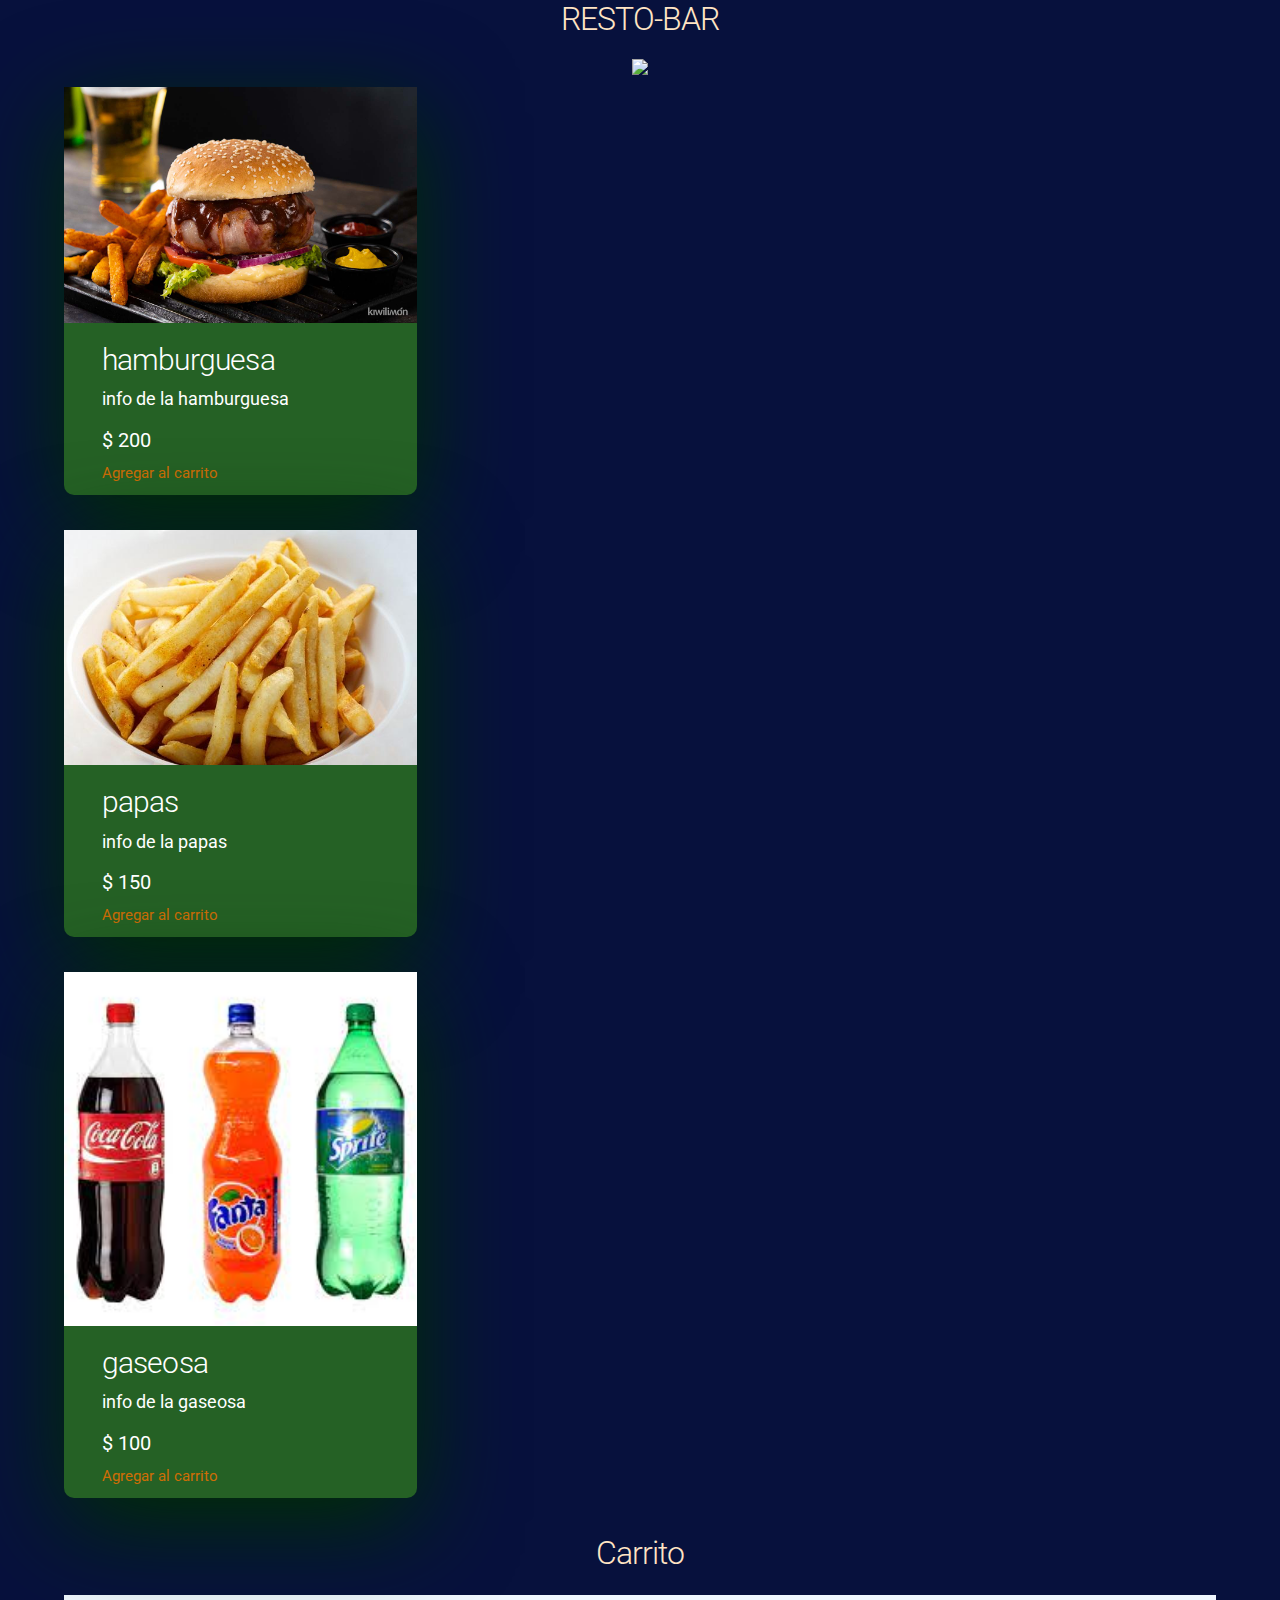
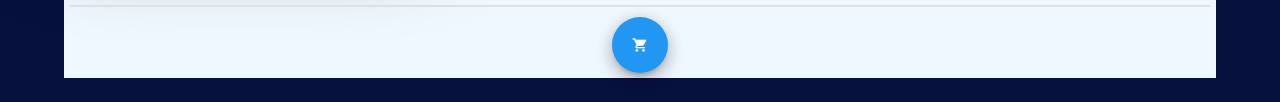
==== index.html @ 42c9e03e "empesamos con el formato" ====
<!DOCTYPE html>
<html lang="es">

<head>
    <meta charset="UTF-8">
    <title>RESTO-BAR</title>
    <meta http-equiv="X-UA-Compatible" content="IE=edge">
    <meta name="viewport" content="width=device-width, initial-scale=1.0">
    <link rel="stylesheet" href="https://cdnjs.cloudflare.com/ajax/libs/materialize/1.0.0/css/materialize.min.css">
    <script src="https://cdnjs.cloudflare.com/ajax/libs/materialize/1.0.0/js/materialize.min.js"></script>
    <link href="https://fonts.googleapis.com/icon?family=Material+Icons" rel="stylesheet">
    <link rel="stylesheet" href="./css/normalize.css">
    <link rel="stylesheet" href="./css/skeleton.css">
    <link rel="stylesheet" href="./css/styles.css">
    <script src="//cdn.jsdelivr.net/npm/sweetalert2@11"></script>
    <!-- <script defer src="./js/arraysproductos.js"></script> -->
    <script defer src="./js/main.js"></script>
    <script src="./js/sweetAlert.js"></script>

</head>

<body>
    <div class="center">
        <h1 id="titulo"></h1>
        <img class="responsive-img" src="./images/LOGO.jpg" width="50%">
    </div>
    <div>

        <!-- <ul id="listado"></ul> -->
        <ul class="formato" id="listado">
            <!-- <div class="row">
                <div class="four columns">
                    <div class="card">
                        <img src="./images/hamburguesa rellena de queso envuelta en tocino.jpg" class="u-full-width">
                        <div class="info-card">
                            <h4>Hamburguesa rellena de queso envuelta en tocino.</h4>
                            <p>Hamburguesa rellena de queso cheddar, envuelta en tocino y bañada con salsa de barbacoa.</p>
                            <p class="precio">$600</p>
                            <a href="#" class="u-full-width button-primary button input agregar-carrito"> Agregar al carrito</a>
                        </div>
                    </div>
                </div> -->
        </ul>
    </div>
    <div class="center">
        <h3 id="titulo">Carrito</h3>
    </div>
    <div class="color-carrito carrito center">
        <ul class="collection" id="listadoCarrito">

        </ul>
        <a class="btn-floating btn-large blue white-text
                z-depth-3 waves-effect waves-light" href="checkout.html">
            <i class="material-icons">shopping_cart</i>
        </a>
    </div>
    <br>
</body>
</html>
---- css/skeleton.css ----
/*
* Skeleton V2.0.4
* Copyright 2014, Dave Gamache
* www.getskeleton.com
* Free to use under the MIT license.
* http://www.opensource.org/licenses/mit-license.php
* 12/29/2014
*/


/* Table of contents
––––––––––––––––––––––––––––––––––––––––––––––––––
- Grid
- Base Styles
- Typography
- Links
- Buttons
- Forms
- Lists
- Code
- Tables
- Spacing
- Utilities
- Clearing
- Media Queries
*/


/* Grid
–––––––––––––––––––––––––––––––––––––––––––––––––– */
.container {
  position: relative;
  width: 100%;
  max-width: 960px;
  margin: 0 auto;
  padding: 0 20px;
  box-sizing: border-box; }
.column,
.columns {
  width: 100%;
  float: left;
  box-sizing: border-box; }

/* For devices larger than 400px */
@media (min-width: 400px) {
  .container {
    width: 85%;
    padding: 0; }
}

/* For devices larger than 550px */
@media (min-width: 550px) {
  .container {
    width: 80%; }
  .column,
  .columns {
    margin-left: 4%; }
  .column:first-child,
  .columns:first-child {
    margin-left: 0; }

  .one.column,
  .one.columns                    { width: 4.66666666667%; }
  .two.columns                    { width: 13.3333333333%; }
  .three.columns                  { width: 22%;            }
  .four.columns                   { width: 30.6666666667%; }
  .five.columns                   { width: 39.3333333333%; }
  .six.columns                    { width: 48%;            }
  .seven.columns                  { width: 56.6666666667%; }
  .eight.columns                  { width: 65.3333333333%; }
  .nine.columns                   { width: 74.0%;          }
  .ten.columns                    { width: 82.6666666667%; }
  .eleven.columns                 { width: 91.3333333333%; }
  .twelve.columns                 { width: 100%; margin-left: 0; }

  .one-third.column               { width: 30.6666666667%; }
  .two-thirds.column              { width: 65.3333333333%; }

  .one-half.column                { width: 48%; }

  /* Offsets */
  .offset-by-one.column,
  .offset-by-one.columns          { margin-left: 8.66666666667%; }
  .offset-by-two.column,
  .offset-by-two.columns          { margin-left: 17.3333333333%; }
  .offset-by-three.column,
  .offset-by-three.columns        { margin-left: 26%;            }
  .offset-by-four.column,
  .offset-by-four.columns         { margin-left: 34.6666666667%; }
  .offset-by-five.column,
  .offset-by-five.columns         { margin-left: 43.3333333333%; }
  .offset-by-six.column,
  .offset-by-six.columns          { margin-left: 52%;            }
  .offset-by-seven.column,
  .offset-by-seven.columns        { margin-left: 60.6666666667%; }
  .offset-by-eight.column,
  .offset-by-eight.columns        { margin-left: 69.3333333333%; }
  .offset-by-nine.column,
  .offset-by-nine.columns         { margin-left: 78.0%;          }
  .offset-by-ten.column,
  .offset-by-ten.columns          { margin-left: 86.6666666667%; }
  .offset-by-eleven.column,
  .offset-by-eleven.columns       { margin-left: 95.3333333333%; }

  .offset-by-one-third.column,
  .offset-by-one-third.columns    { margin-left: 34.6666666667%; }
  .offset-by-two-thirds.column,
  .offset-by-two-thirds.columns   { margin-left: 69.3333333333%; }

  .offset-by-one-half.column,
  .offset-by-one-half.columns     { margin-left: 52%; }

}


/* Base Styles
–––––––––––––––––––––––––––––––––––––––––––––––––– */
/* NOTE
html is set to 62.5% so that all the REM measurements throughout Skeleton
are based on 10px sizing. So basically 1.5rem = 15px :) */
html {
  font-size: 62.5%; }
body {
  font-size: 1.5em; /* currently ems cause chrome bug misinterpreting rems on body element */
  line-height: 1.6;
  font-weight: 400;
  font-family: "Raleway", "HelveticaNeue", "Helvetica Neue", Helvetica, Arial, sans-serif;
  color: #222; }


/* Typography
–––––––––––––––––––––––––––––––––––––––––––––––––– */
h1, h2, h3, h4, h5, h6 {
  margin-top: 0;
  margin-bottom: 2rem;
  font-weight: 300; }
h1 { font-size: 4.0rem; line-height: 1.2;  letter-spacing: -.1rem;}
h2 { font-size: 3.6rem; line-height: 1.25; letter-spacing: -.1rem; }
h3 { font-size: 3.0rem; line-height: 1.3;  letter-spacing: -.1rem; }
h4 { font-size: 2.4rem; line-height: 1.35; letter-spacing: -.08rem; }
h5 { font-size: 1.8rem; line-height: 1.5;  letter-spacing: -.05rem; }
h6 { font-size: 1.5rem; line-height: 1.6;  letter-spacing: 0; }

/* Larger than phablet */
@media (min-width: 550px) {
  h1 { font-size: 5.0rem; }
  h2 { font-size: 4.2rem; }
  h3 { font-size: 3.6rem; }
  h4 { font-size: 3.0rem; }
  h5 { font-size: 2.4rem; }
  h6 { font-size: 1.5rem; }
}

p {
  margin-top: 0; }


/* Links
–––––––––––––––––––––––––––––––––––––––––––––––––– */
a {
  color: #ce6d06; }
a:hover {
  color: #A95905; }


/* Buttons
–––––––––––––––––––––––––––––––––––––––––––––––––– */
.button,
button,
input[type="submit"],
input[type="reset"],
input[type="button"] {
  display: inline-block;
  height: 38px;
  padding: 0 30px;
  color: rgb(255, 255, 255);
  text-align: center;
  font-size: 11px;
  font-weight: 600;
  line-height: 38px;
  letter-spacing: .1rem;
  text-transform: uppercase;
  text-decoration: none;
  white-space: nowrap;
  background-color: transparent;
  border-radius: 4px;
  border: 1px solid #bbb;
  cursor: pointer;
  box-sizing: border-box; }
.button:hover,
button:hover,
input[type="submit"]:hover,
input[type="reset"]:hover,
input[type="button"]:hover,
.button:focus,
button:focus,
input[type="submit"]:focus,
input[type="reset"]:focus,
input[type="button"]:focus {
  color: #ce6d06;
  border-color: #888;
  outline: 0; }
.button.button-primary,
button.button-primary,
input[type="submit"].button-primary,
input[type="reset"].button-primary,
input[type="button"].button-primary {
  color: #FFF;
  background-color: #ce6d06;
  border-color: #ce6d06; }
.button.button-primary:hover,
button.button-primary:hover,
input[type="submit"].button-primary:hover,
input[type="reset"].button-primary:hover,
input[type="button"].button-primary:hover,
.button.button-primary:focus,
button.button-primary:focus,
input[type="submit"].button-primary:focus,
input[type="reset"].button-primary:focus,
input[type="button"].button-primary:focus {
  color: #FFF;
  background-color: #A95905;
  border-color: #A95905; }


/* Forms
–––––––––––––––––––––––––––––––––––––––––––––––––– */
input[type="email"],
input[type="number"],
input[type="search"],
input[type="text"],
input[type="tel"],
input[type="url"],
input[type="password"],
textarea,
select {
  height: 38px;
  padding: 6px 10px; /* The 6px vertically centers text on FF, ignored by Webkit */
  background-color: #fff;
  border: 1px solid #D1D1D1;
  border-radius: 4px;
  box-shadow: none;
  box-sizing: border-box; }
/* Removes awkward default styles on some inputs for iOS */
input[type="email"],
input[type="number"],
input[type="search"],
input[type="text"],
input[type="tel"],
input[type="url"],
input[type="password"],
textarea {
  -webkit-appearance: none;
     -moz-appearance: none;
          appearance: none; }
textarea {
  min-height: 65px;
  padding-top: 6px;
  padding-bottom: 6px; }
input[type="email"]:focus,
input[type="number"]:focus,
input[type="search"]:focus,
input[type="text"]:focus,
input[type="tel"]:focus,
input[type="url"]:focus,
input[type="password"]:focus,
textarea:focus,
select:focus {
  border: 1px solid #ce6d06;
  outline: 0; }
label,
legend {
  display: block;
  margin-bottom: .5rem;
  font-weight: 600; }
fieldset {
  padding: 0;
  border-width: 0; }
input[type="checkbox"],
input[type="radio"] {
  display: inline; }
label > .label-body {
  display: inline-block;
  margin-left: .5rem;
  font-weight: normal; }


/* Lists
–––––––––––––––––––––––––––––––––––––––––––––––––– */
ul {
  list-style: circle inside; }
ol {
  list-style: decimal inside; }
ol, ul {
  padding-left: 0;
  margin-top: 0; }
ul ul,
ul ol,
ol ol,
ol ul {
  margin: 1.5rem 0 1.5rem 3rem;
  font-size: 90%; }
li {
  margin-bottom: 1rem; }


/* Code
–––––––––––––––––––––––––––––––––––––––––––––––––– */
code {
  padding: .2rem .5rem;
  margin: 0 .2rem;
  font-size: 90%;
  white-space: nowrap;
  background: #F1F1F1;
  border: 1px solid #E1E1E1;
  border-radius: 4px; }
pre > code {
  display: block;
  padding: 1rem 1.5rem;
  white-space: pre; }


/* Tables
–––––––––––––––––––––––––––––––––––––––––––––––––– */
th,
td {
  padding: 12px 15px;
  text-align: left;
  border-bottom: 1px solid #E1E1E1; }
th:first-child,
td:first-child {
  padding-left: 0; }
th:last-child,
td:last-child {
  padding-right: 0; }


/* Spacing
–––––––––––––––––––––––––––––––––––––––––––––––––– */
button,
.button {
  margin-bottom: 1rem; }
input,
textarea,
select,
fieldset {
  margin-bottom: 1.5rem; }
pre,
blockquote,
dl,
figure,
table,
p,
ul,
ol,
form {
  margin-bottom: 2.5rem; }


/* Utilities
–––––––––––––––––––––––––––––––––––––––––––––––––– */
.u-full-width {
  width: 100%;
  box-sizing: border-box; }
.u-max-full-width {
  max-width: 100%;
  box-sizing: border-box; }
.u-pull-right {
  float: right; }
.u-pull-left {
  float: left; }


/* Misc
–––––––––––––––––––––––––––––––––––––––––––––––––– */
hr {
  margin-top: 3rem;
  margin-bottom: 3.5rem;
  border-width: 0;
  border-top: 1px solid #E1E1E1; }


/* Clearing
–––––––––––––––––––––––––––––––––––––––––––––––––– */

/* Self Clearing Goodness */
.container:after,
.row:after,
.u-cf {
  content: "";
  display: table;
  clear: both; }


/* Media Queries
–––––––––––––––––––––––––––––––––––––––––––––––––– */
/*
Note: The best way to structure the use of media queries is to create the queries
near the relevant code. For example, if you wanted to change the styles for buttons
on small devices, paste the mobile query code up in the buttons section and style it
there.
*/


/* Larger than mobile */
@media (min-width: 400px) {}

/* Larger than phablet (also point when grid becomes active) */
@media (min-width: 550px) {}

/* Larger than tablet */
@media (min-width: 750px) {}

/* Larger than desktop */
@media (min-width: 1000px) {}

/* Larger than Desktop HD */
@media (min-width: 1200px) {}
---- css/styles.css ----
@import url('https://fonts.googleapis.com/css2?family=Roboto:ital,wght@0,100;0,300;0,500;0,700;1,100;1,300;1,500;1,700&display=swap');

div, form {
    font-family: 'Roboto', Arial, Helvetica, sans-serif;
    margin-left: 5%;
    margin-right: 5%;
}
body{
    background-color: rgb(7, 17, 61);
}
form {
    padding: 2em;
    text-align: center;
}


.color-formulario {
    background-color: rgb(151, 19, 19);
}

h1, h2, h3 {
    font-size: xx-large;
    color: bisque;
    text-align: center;
}

p, li {
    font-size: 1.2em;
}

/* .collection-item {
    line-height: 2em !important;
} */

.color-carrito {
    background-color: aliceblue;
}

.carrito {
    border-color: whitesmoke;
    padding: 5px;
}

.italica-carrito {
    font-style: italic;
}

.fondo-inputs {
    background-color: aquamarine !important;
}
/* .responsive-img{
    width: 200px;
} */


/* footer{
    background-color: darkseagreen;
} */
/* .usrt{
    color: rgb(255, 255, 255);
} */
.card {
    text-align: center;
    box-shadow: 0 25px 98px 0 rgb(1, 48, 1);
    background: rgb(37, 97, 37);
    border-radius: 10px;
}

@media (min-width: 550px){
    .card{
        text-align: left;
    }
}

.info-card {
    padding: 10px 20px;
    color: white;

}

.info-card p,
.card h4 {
    margin-bottom: 5px;

}

.info-card .precio {
    font-size: 20px;
    margin-top: 10px;
}
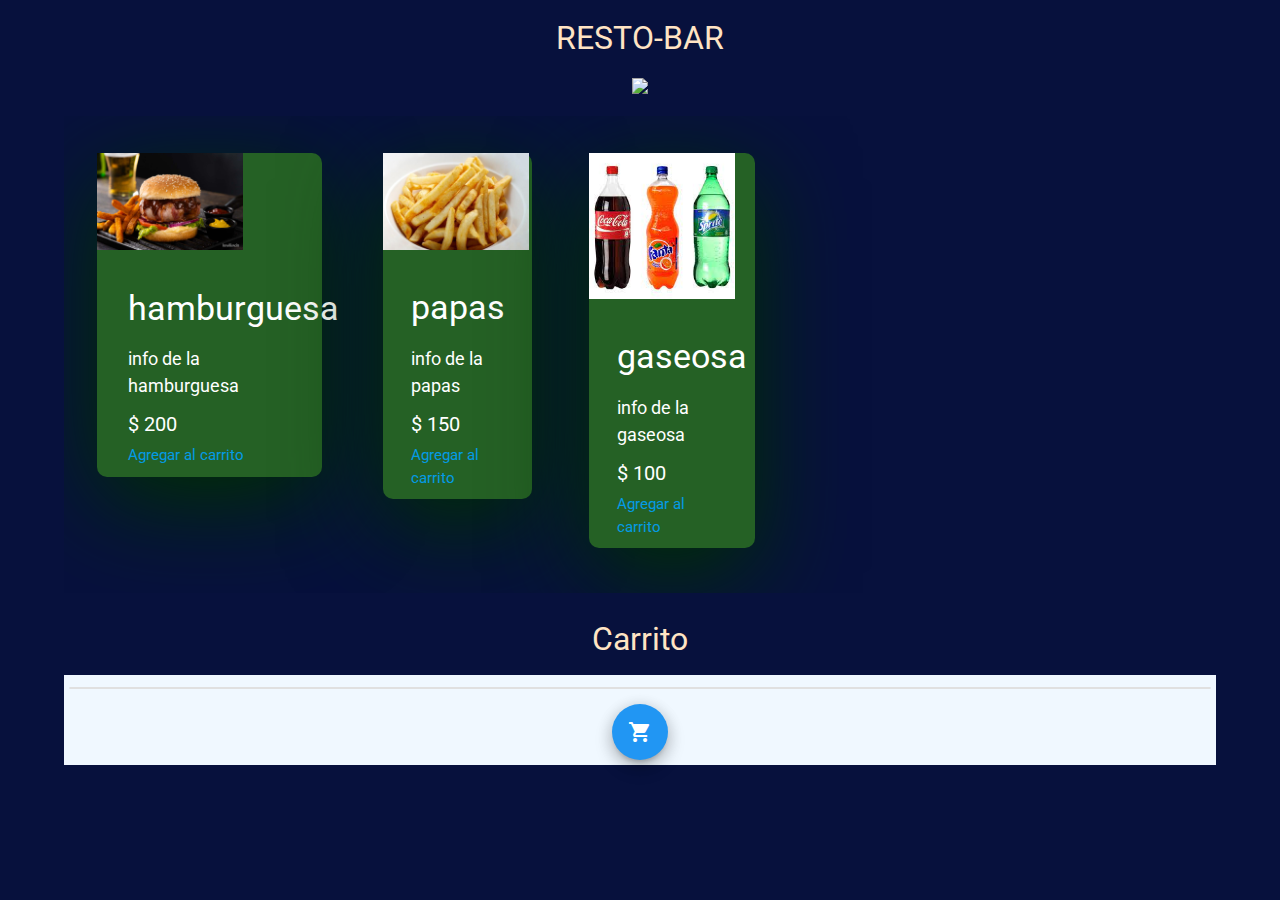
==== commit f3b5dd2c: "tarjetas una al lado de la otra" ====
--- a/index.html
+++ b/index.html
@@ -10,7 +10,7 @@
     <script src="https://cdnjs.cloudflare.com/ajax/libs/materialize/1.0.0/js/materialize.min.js"></script>
     <link href="https://fonts.googleapis.com/icon?family=Material+Icons" rel="stylesheet">
     <link rel="stylesheet" href="./css/normalize.css">
-    <link rel="stylesheet" href="./css/skeleton.css">
+    <!-- <link rel="stylesheet" href="./css/skeleton.css"> -->
     <link rel="stylesheet" href="./css/styles.css">
     <script src="//cdn.jsdelivr.net/npm/sweetalert2@11"></script>
     <!-- <script defer src="./js/arraysproductos.js"></script> -->
@@ -24,7 +24,7 @@
         <h1 id="titulo"></h1>
         <img class="responsive-img" src="./images/LOGO.jpg" width="50%">
     </div>
-    <div>
+    <div class="tarjetas">
 
         <!-- <ul id="listado"></ul> -->
         <ul class="formato" id="listado">
--- a/css/styles.css
+++ b/css/styles.css
@@ -27,7 +27,22 @@
 p, li {
     font-size: 1.2em;
 }
-
+.u-full-width{
+    text-align: right;
+    width: 146px;
+}
+.formato{
+    padding: 10px;
+    overflow: hidden;
+}
+.row{
+    margin: 10px;
+    padding: 10px;
+    float: left;
+}
+/* .row{
+    float: left;
+} */
 /* .collection-item {
     line-height: 2em !important;
 } */
@@ -48,9 +63,9 @@
 .fondo-inputs {
     background-color: aquamarine !important;
 }
-/* .responsive-img{
+.responsive-img{
     width: 200px;
-} */
+}
 
 
 /* footer{
@@ -59,6 +74,7 @@
 /* .usrt{
     color: rgb(255, 255, 255);
 } */
+
 .card {
     text-align: center;
     box-shadow: 0 25px 98px 0 rgb(1, 48, 1);
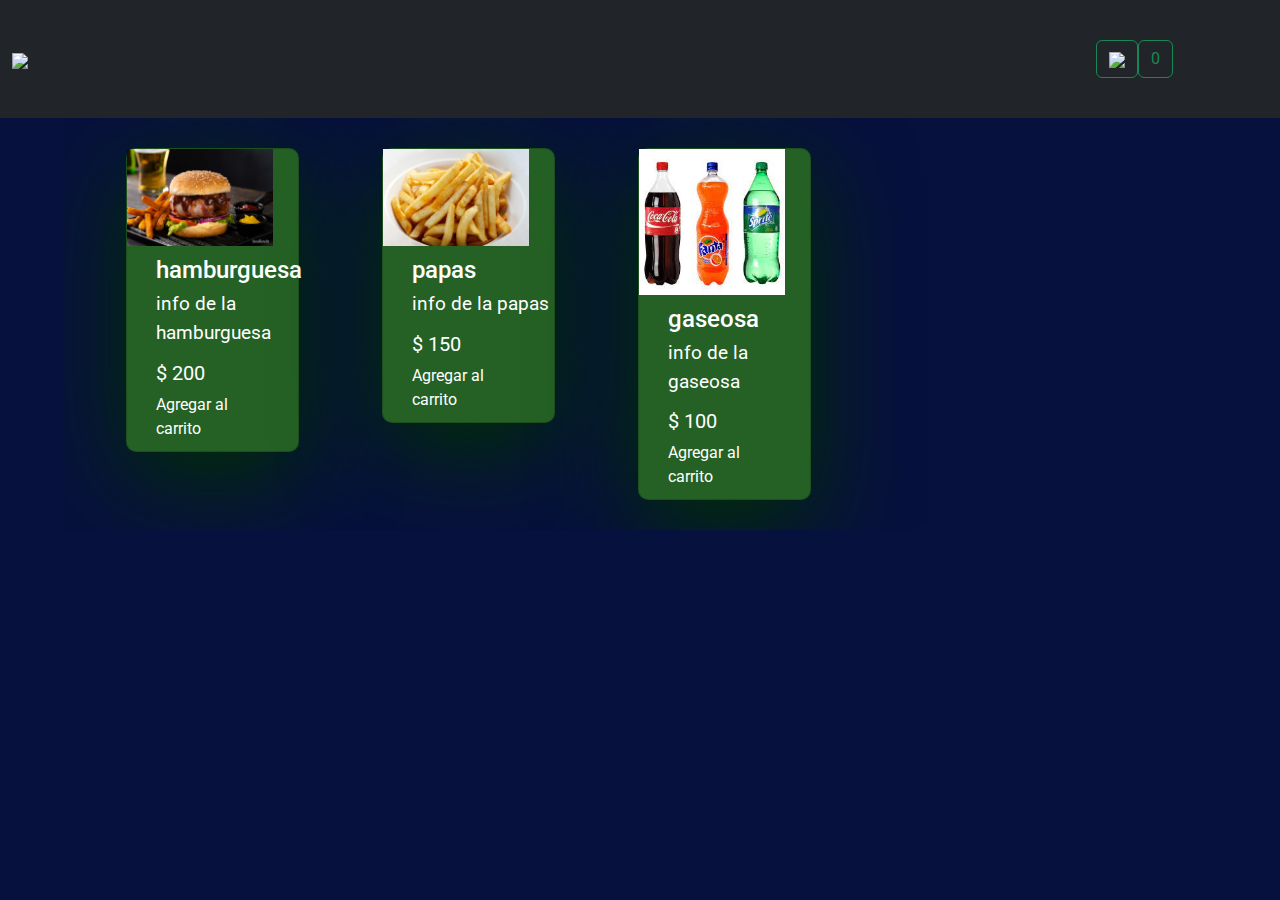
==== commit dee8603d: "Carrito con emojis, pero no se guarda en localstorage" ====
--- a/index.html
+++ b/index.html
@@ -6,10 +6,10 @@
     <title>RESTO-BAR</title>
     <meta http-equiv="X-UA-Compatible" content="IE=edge">
     <meta name="viewport" content="width=device-width, initial-scale=1.0">
-    <link rel="stylesheet" href="https://cdnjs.cloudflare.com/ajax/libs/materialize/1.0.0/css/materialize.min.css">
-    <script src="https://cdnjs.cloudflare.com/ajax/libs/materialize/1.0.0/js/materialize.min.js"></script>
-    <link href="https://fonts.googleapis.com/icon?family=Material+Icons" rel="stylesheet">
-    <link rel="stylesheet" href="./css/normalize.css">
+    <!-- <link rel="stylesheet" href="https://cdnjs.cloudflare.com/ajax/libs/materialize/1.0.0/css/materialize.min.css"> -->
+    <script src="https://cdn.jsdelivr.net/npm/bootstrap@5.2.0/dist/js/bootstrap.bundle.min.js"></script>
+    <link href="https://cdn.jsdelivr.net/npm/bootstrap@5.2.0/dist/css/bootstrap.min.css" rel="stylesheet">
+    <!-- <link rel="stylesheet" href="./css/normalize.css"> -->
     <!-- <link rel="stylesheet" href="./css/skeleton.css"> -->
     <link rel="stylesheet" href="./css/styles.css">
     <script src="//cdn.jsdelivr.net/npm/sweetalert2@11"></script>
@@ -20,9 +20,31 @@
 </head>
 
 <body>
+    <nav class="navbar navbar-dark bg-dark">
+        <div class="container-fluid">
+            <a class="navbar-brand"><img class="responsive-img-logo" src="./images/LOGO.jpg"></a>
+            <form class="d-flex" role="search">
+                <!-- <input class="form-control me-2" type="search" placeholder="Search" aria-label="Search"> -->
+                <a id="botonCarrito" class="btn btn-outline-success green"><img class="responsive-img" src="./images/carrito.png" width="10%"></a>
+                <a id="contador_carrito" class="btn btn-outline-success green"></a>
+            </form>
+        </div>
+    </nav>
     <div class="center">
-        <h1 id="titulo"></h1>
-        <img class="responsive-img" src="./images/LOGO.jpg" width="50%">
+    </div>
+    <div id="carrito" style="display: none;" class="color-carrito carrito center">
+        <a id="cerrarCarrito">X</a>
+        <ul class="collection" id="listadoCarrito">
+
+        </ul>
+        <a class="btn-floating btn-large blue white-text
+                z-depth-3 waves-effect waves-light" href="checkout.html">
+            <i class="material-icons">comprar</i>
+        </a>
+    </div>
+    <div class="center">
+        
+        
     </div>
     <div class="tarjetas">
 
@@ -41,19 +63,6 @@
                     </div>
                 </div> -->
         </ul>
-    </div>
-    <div class="center">
-        <h3 id="titulo">Carrito</h3>
-    </div>
-    <div class="color-carrito carrito center">
-        <ul class="collection" id="listadoCarrito">
-
-        </ul>
-        <a class="btn-floating btn-large blue white-text
-                z-depth-3 waves-effect waves-light" href="checkout.html">
-            <i class="material-icons">shopping_cart</i>
-        </a>
-    </div>
     <br>
 </body>
 </html>--- a/css/skeleton.css
+++ b/css/skeleton.css
@@ -359,7 +359,7 @@
 
 /* Utilities
 –––––––––––––––––––––––––––––––––––––––––––––––––– */
-.u-full-width {
+/* .u-full-width {
   width: 100%;
   box-sizing: border-box; }
 .u-max-full-width {
@@ -368,7 +368,7 @@
 .u-pull-right {
   float: right; }
 .u-pull-left {
-  float: left; }
+  float: left; } */
 
 
 /* Misc
--- a/css/styles.css
+++ b/css/styles.css
@@ -30,7 +30,15 @@
 .u-full-width{
     text-align: right;
     width: 146px;
-}
+    box-sizing: border-box; }
+    .u-max-full-width {
+    max-width: 100%;
+    box-sizing: border-box; }
+    .u-pull-right {
+    float: right; }
+    .u-pull-left {
+    float: left; }
+
 .formato{
     padding: 10px;
     overflow: hidden;
@@ -97,6 +105,7 @@
 .info-card p,
 .card h4 {
     margin-bottom: 5px;
+    width: 150px;
 
 }
 
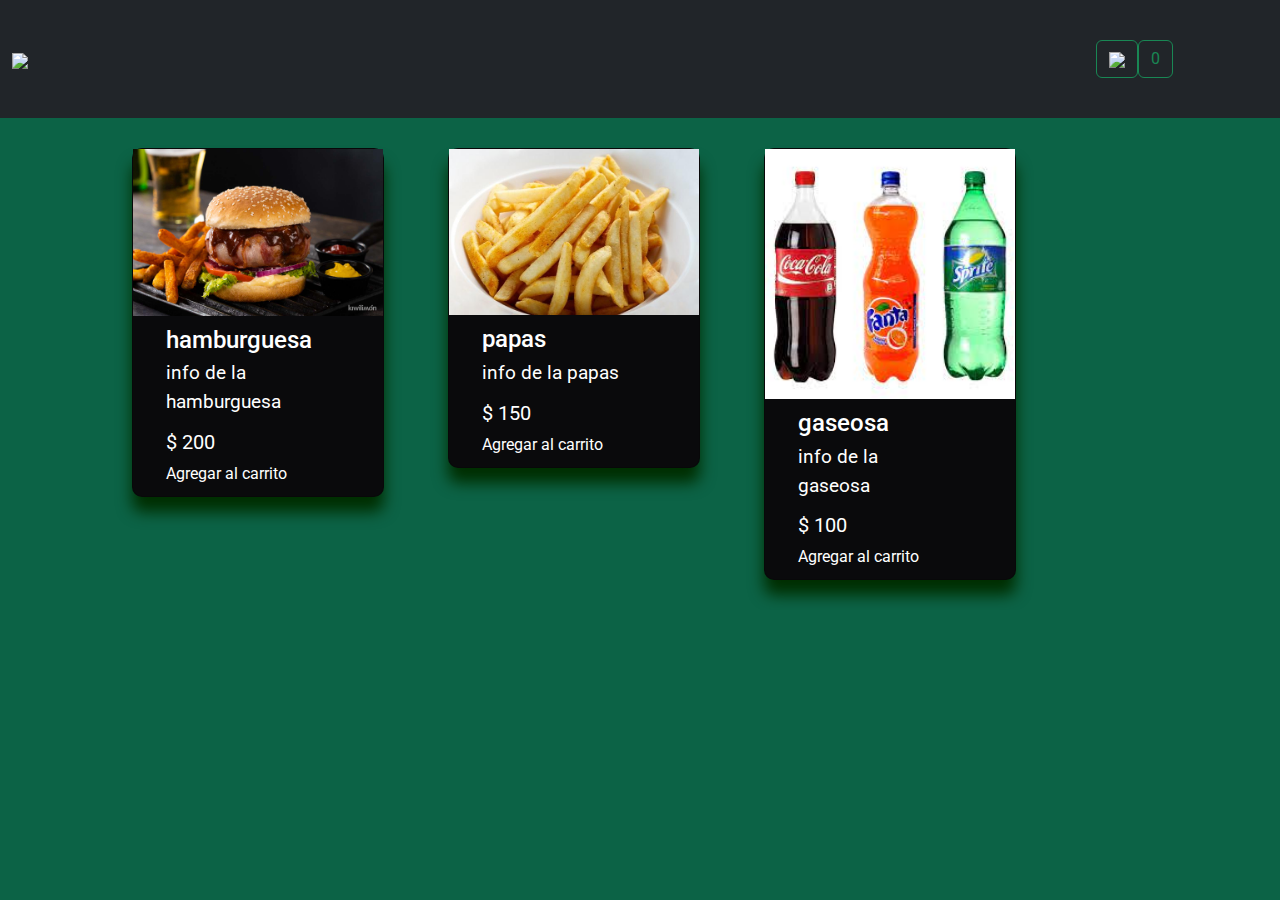
==== commit b182ad3f: "sweetalert en el carrito" ====
--- a/index.html
+++ b/index.html
@@ -38,7 +38,7 @@
 
         </ul>
         <a class="btn-floating btn-large blue white-text
-                z-depth-3 waves-effect waves-light" href="checkout.html">
+                z-depth-3 waves-effect waves-light">
             <i class="material-icons">comprar</i>
         </a>
     </div>
--- a/css/styles.css
+++ b/css/styles.css
@@ -48,12 +48,6 @@
     padding: 10px;
     float: left;
 }
-/* .row{
-    float: left;
-} */
-/* .collection-item {
-    line-height: 2em !important;
-} */
 
 .color-carrito {
     background-color: aliceblue;
@@ -71,21 +65,21 @@
 .fondo-inputs {
     background-color: aquamarine !important;
 }
+.responsive-img-logo{
+    max-width: 180px;
+    max-height: 180px;
+}
 .responsive-img{
-    width: 200px;
+    max-width: 30px;
+    max-height: 30px;
 }
 
-
-/* footer{
-    background-color: darkseagreen;
-} */
-/* .usrt{
-    color: rgb(255, 255, 255);
-} */
-
+button.green{
+    background-color: rgb(12, 99, 70);
+}
 .card {
     text-align: center;
-    box-shadow: 0 25px 98px 0 rgb(1, 48, 1);
+    box-shadow: 0 15px 15px 0 rgb(1, 46, 1);
     background: rgb(37, 97, 37);
     border-radius: 10px;
 }
@@ -114,3 +108,31 @@
     margin-top: 10px;
 }
 
+body{
+    background-color: rgb(12, 99, 70);
+}
+h1#titulo{
+    font-size: 40px;
+    text-align: center;
+    color: rgb(0, 0, 0);
+}
+
+img.responsive-img {
+    width: 200px;
+    text-align: center;
+}
+
+img.u-full-width{
+    width: 250px;
+}
+
+.card{
+    background-color: rgb(10, 10, 12);
+    display: table;
+
+}
+#cerrarCarrito{
+    text-align: left;
+}
+/*
+ */
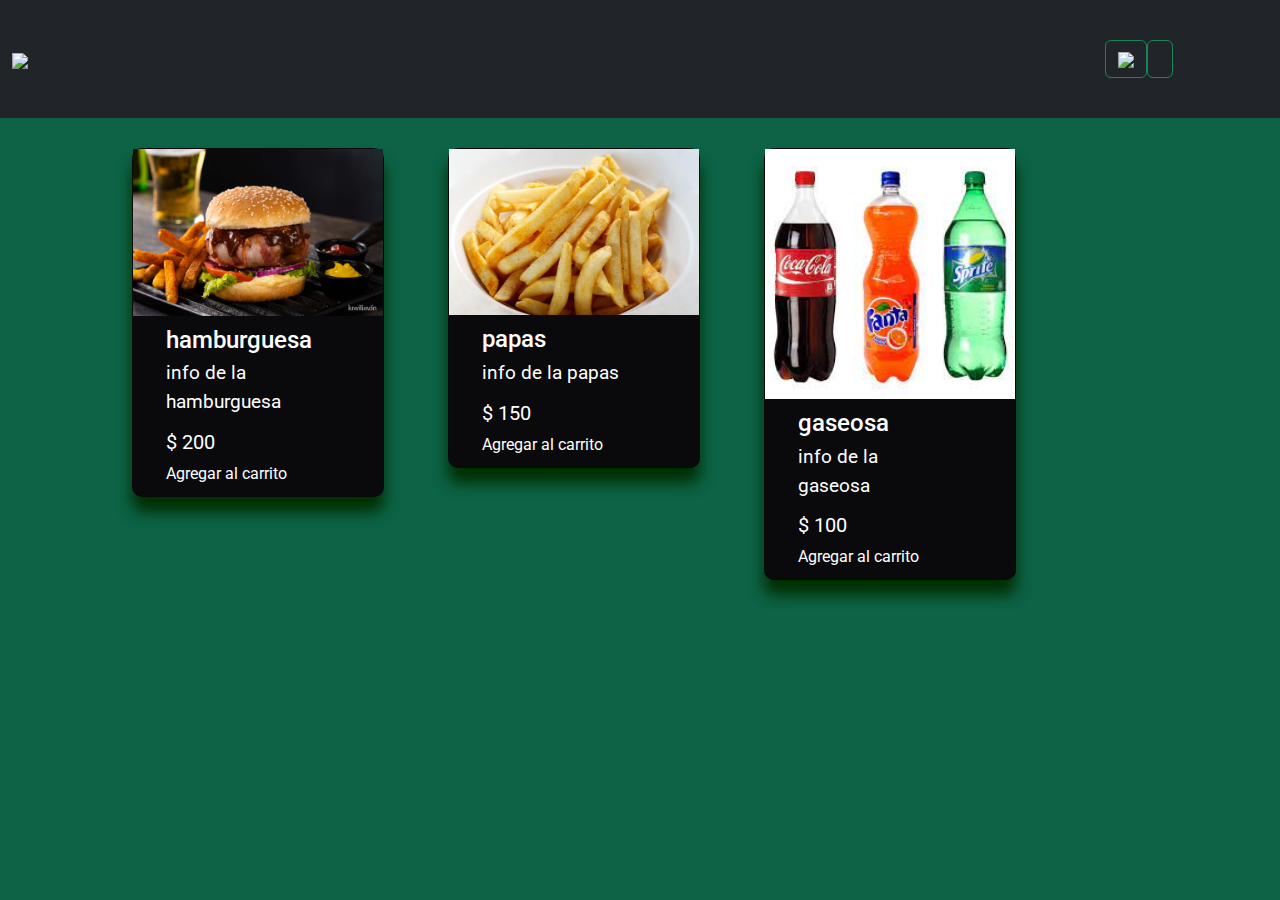
==== commit d1706070: "solucionado el boton vaciar carrito" ====
--- a/index.html
+++ b/index.html
@@ -33,13 +33,15 @@
     <div class="center">
     </div>
     <div id="carrito" style="display: none;" class="color-carrito carrito center">
-        <a id="cerrarCarrito">X</a>
+        <h5 id="cerrarCarrito" class="textoRojo">Cerrar</h5>
         <ul class="collection" id="listadoCarrito">
 
         </ul>
         <a class="btn-floating btn-large blue white-text
                 z-depth-3 waves-effect waves-light">
-            <i class="material-icons">comprar</i>
+                <!-- <a id="botonCarrito" class="btn btn-outline-success green" width="10%"></a> -->
+                <b id="botonvaciar" class="btn btn-outline-success green" style="display:none" onclick="vaciarCarrito()" >vaciar</b>
+                <b id="botonComprar" class="btn btn-outline-success green material-icons" >comprar</b>
         </a>
     </div>
     <div class="center">
--- a/css/styles.css
+++ b/css/styles.css
@@ -131,8 +131,60 @@
     display: table;
 
 }
-#cerrarCarrito{
-    text-align: left;
+h5.textoRojo{
+    display: block;
+    color: red;
+    text-align: right;
 }
-/*
- */
+b.textoRojo{
+    /* display: block; */
+    color: red;
+    /* text-align: right; */
+}
+.pedido{
+    color: white;
+    text-decoration: none;
+}
+
+#carrito{
+    display: flex;
+    width: 300px;
+    margin-right: 20px;
+    margin-left: auto;
+    padding: 10px;
+    padding-top: 2px;
+    padding-left: 10px;
+    height: auto;
+    background-color: rgb(148, 202, 200);
+    box-shadow: 0 15px 15px 0 rgb(1, 46, 1);
+    border-radius: 5px;
+}
+@media (max-width: 800px){
+    #carrito{
+        margin: auto;
+        margin-left: auto;
+        padding: 10px;
+        padding-top: 2px;
+        padding-left: 10px;
+        height: auto;
+        background-color: rgb(148, 202, 200);
+        box-shadow: 0 15px 15px 0 rgb(1, 46, 1);
+        border-radius: 5px;
+}
+}
+i.material-icons{
+    color: rgb(0, 0, 0);
+    display: block;
+    text-align: center;
+    text-decoration: none   ;
+}
+/* i#botonComprar{
+    display: block;
+    text-decoration: none;
+    margin: 1px;
+    padding: 1px;
+    margin-left: 0px;
+    margin-right: 250px;
+    border
+    text-decoration: inherit;
+} */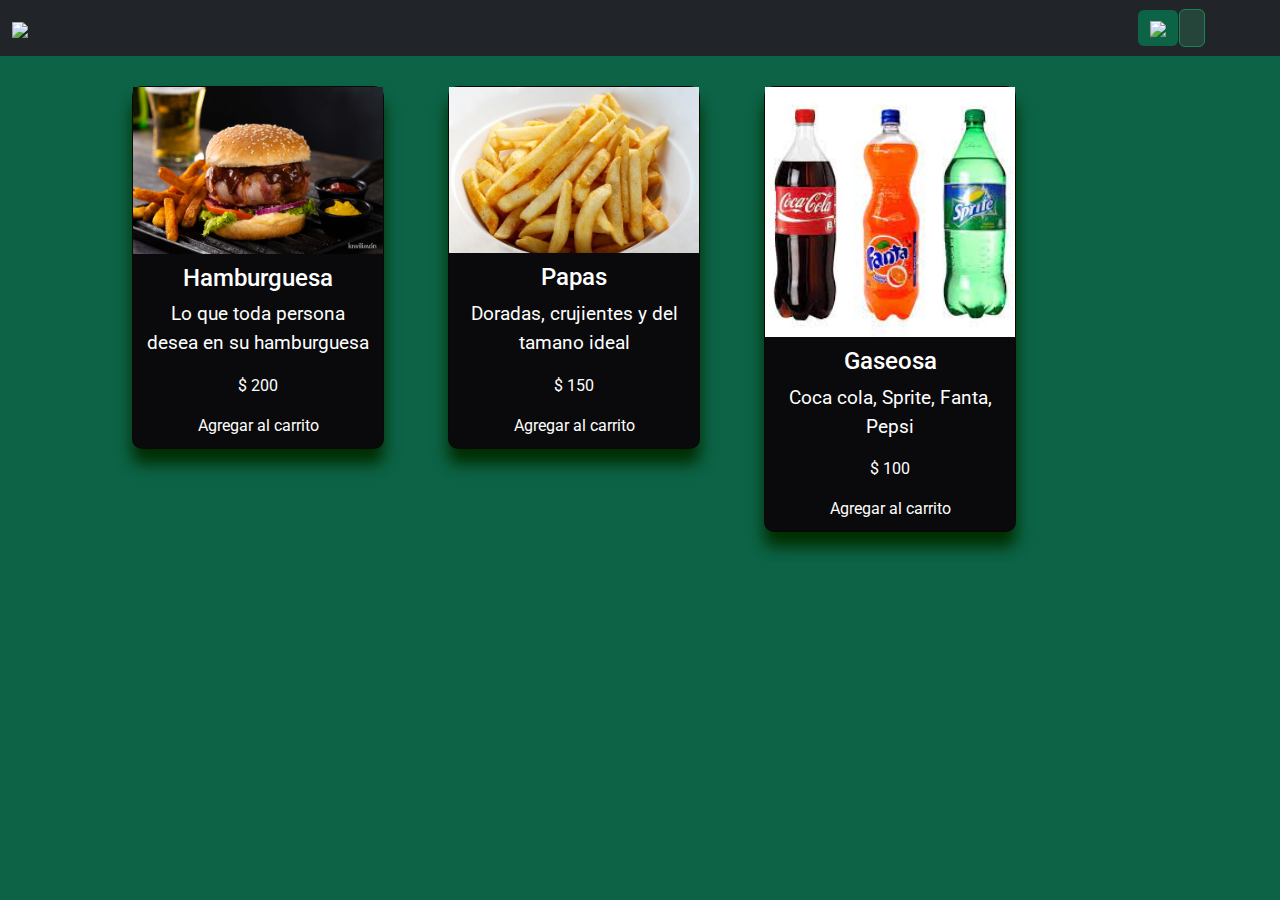
==== commit 713fb92b: "codigos de css inecesarios comentados" ====
--- a/index.html
+++ b/index.html
@@ -25,7 +25,7 @@
             <a class="navbar-brand"><img class="responsive-img-logo" src="./images/LOGO.jpg"></a>
             <form class="d-flex" role="search">
                 <!-- <input class="form-control me-2" type="search" placeholder="Search" aria-label="Search"> -->
-                <a id="botonCarrito" class="btn btn-outline-success green"><img class="responsive-img" src="./images/carrito.png" width="10%"></a>
+                <a id="botonCarrito" class="btn btn-outline-success"><img class="responsive-img" src="./images/carrito.png" width="10%"></a>
                 <a id="contador_carrito" class="btn btn-outline-success green"></a>
             </form>
         </div>
@@ -40,8 +40,9 @@
         <a class="btn-floating btn-large blue white-text
                 z-depth-3 waves-effect waves-light">
                 <!-- <a id="botonCarrito" class="btn btn-outline-success green" width="10%"></a> -->
-                <b id="botonvaciar" class="btn btn-outline-success green" style="display:none" onclick="vaciarCarrito()" >vaciar</b>
-                <b id="botonComprar" class="btn btn-outline-success green material-icons" >comprar</b>
+                <b id="total">total</b>
+                <b id="botonvaciar" class="btn btn-outline-success green" style="display:none" onclick="vaciarCarrito()" >Vaciar</b>
+                <b id="botonComprar" class="btn btn-outline-success green material-icons" >Comprar</b>
         </a>
     </div>
     <div class="center">
--- a/css/styles.css
+++ b/css/styles.css
@@ -5,24 +5,24 @@
     margin-left: 5%;
     margin-right: 5%;
 }
-body{
+/* body{
     background-color: rgb(7, 17, 61);
-}
-form {
+} */
+/* form {
     padding: 2em;
     text-align: center;
-}
-
-
-.color-formulario {
+} */
+
+
+/* .color-formulario {
     background-color: rgb(151, 19, 19);
-}
-
-h1, h2, h3 {
+} */
+
+/* h1, h2, h3 {
     font-size: xx-large;
     color: bisque;
     text-align: center;
-}
+} */
 
 p, li {
     font-size: 1.2em;
@@ -49,22 +49,22 @@
     float: left;
 }
 
-.color-carrito {
+/* .color-carrito {
     background-color: aliceblue;
-}
-
-.carrito {
+} */
+
+/* #carrito {
     border-color: whitesmoke;
     padding: 5px;
-}
-
-.italica-carrito {
+} */
+
+/* .italica-carrito {
     font-style: italic;
-}
-
-.fondo-inputs {
+} */
+
+/* .fondo-inputs {
     background-color: aquamarine !important;
-}
+} */
 .responsive-img-logo{
     max-width: 180px;
     max-height: 180px;
@@ -74,9 +74,9 @@
     max-height: 30px;
 }
 
-button.green{
+/* button.green{
     background-color: rgb(12, 99, 70);
-}
+} */
 .card {
     text-align: center;
     box-shadow: 0 15px 15px 0 rgb(1, 46, 1);
@@ -86,36 +86,34 @@
 
 @media (min-width: 550px){
     .card{
-        text-align: left;
+        text-align: center;
     }
 }
 
 .info-card {
-    padding: 10px 20px;
-    color: white;
-
-}
-
-.info-card p,
+    padding: 10px 0px;
+    color: rgb(255, 255, 255);
+}
+
+/* .info-card p,
 .card h4 {
     margin-bottom: 5px;
     width: 150px;
-
-}
+} */
 
 .info-card .precio {
-    font-size: 20px;
+    font-size: 16px;
     margin-top: 10px;
 }
 
 body{
     background-color: rgb(12, 99, 70);
 }
-h1#titulo{
+/* h1#titulo{
     font-size: 40px;
     text-align: center;
     color: rgb(0, 0, 0);
-}
+} */
 
 img.responsive-img {
     width: 200px;
@@ -127,24 +125,25 @@
 }
 
 .card{
+    width: 200px;
     background-color: rgb(10, 10, 12);
     display: table;
-
 }
 h5.textoRojo{
     display: block;
     color: red;
+    font-size: 16px;
     text-align: right;
 }
 b.textoRojo{
-    /* display: block; */
+    display: inline;
     color: red;
     /* text-align: right; */
 }
-.pedido{
+/* .pedido{
     color: white;
     text-decoration: none;
-}
+} */
 
 #carrito{
     display: flex;
@@ -155,19 +154,20 @@
     padding-top: 2px;
     padding-left: 10px;
     height: auto;
-    background-color: rgb(148, 202, 200);
+    background-color: rgb(255, 255, 255);
     box-shadow: 0 15px 15px 0 rgb(1, 46, 1);
     border-radius: 5px;
 }
 @media (max-width: 800px){
     #carrito{
-        margin: auto;
+        display: flex;
+        margin: 20px;
         margin-left: auto;
         padding: 10px;
         padding-top: 2px;
         padding-left: 10px;
         height: auto;
-        background-color: rgb(148, 202, 200);
+        background-color: rgb(255, 255, 255);
         box-shadow: 0 15px 15px 0 rgb(1, 46, 1);
         border-radius: 5px;
 }
@@ -177,6 +177,30 @@
     display: block;
     text-align: center;
     text-decoration: none   ;
+}
+#botonCarrito{
+    background-color: rgb(12, 99, 70);
+    border: 0px;
+    margin: 1px;
+}
+#contador_carrito{
+    background-color: rgb(37, 68, 58);
+}
+
+b#total{
+    font-size: 15px;
+    color: black;
+    text-decoration: none;
+}
+
+
+#botonvaciar{
+    text-decoration: inherit;
+    border: 0px;
+}
+#botonComprar{
+    text-decoration: inherit;
+    border: 0px;
 }
 /* i#botonComprar{
     display: block;
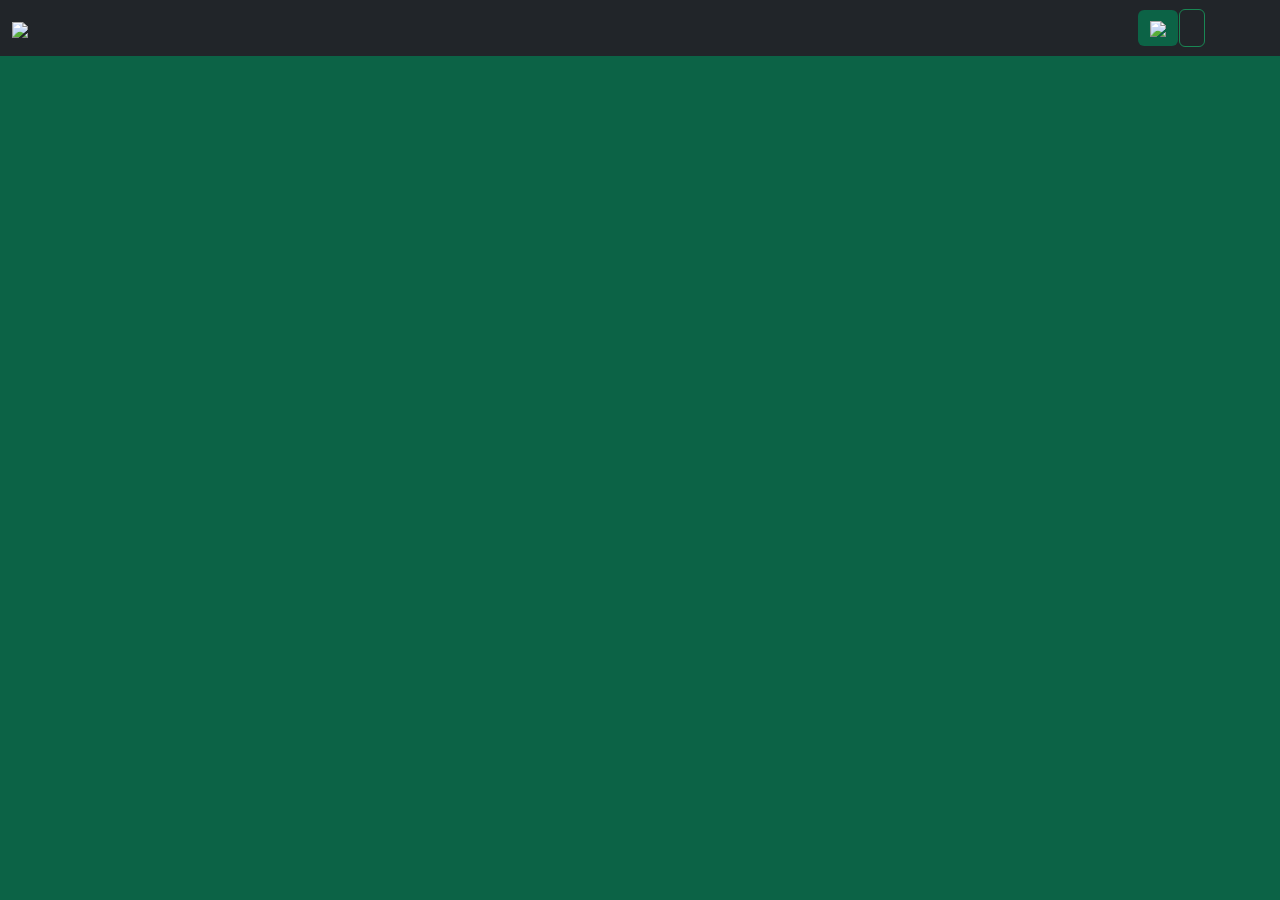
==== commit b7546211: "refactoriza variables en index.html" ====
--- a/index.html
+++ b/index.html
@@ -6,14 +6,10 @@
     <title>RESTO-BAR</title>
     <meta http-equiv="X-UA-Compatible" content="IE=edge">
     <meta name="viewport" content="width=device-width, initial-scale=1.0">
-    <!-- <link rel="stylesheet" href="https://cdnjs.cloudflare.com/ajax/libs/materialize/1.0.0/css/materialize.min.css"> -->
     <script src="https://cdn.jsdelivr.net/npm/bootstrap@5.2.0/dist/js/bootstrap.bundle.min.js"></script>
     <link href="https://cdn.jsdelivr.net/npm/bootstrap@5.2.0/dist/css/bootstrap.min.css" rel="stylesheet">
-    <!-- <link rel="stylesheet" href="./css/normalize.css"> -->
-    <!-- <link rel="stylesheet" href="./css/skeleton.css"> -->
     <link rel="stylesheet" href="./css/styles.css">
     <script src="//cdn.jsdelivr.net/npm/sweetalert2@11"></script>
-    <!-- <script defer src="./js/arraysproductos.js"></script> -->
     <script defer src="./js/main.js"></script>
     <script src="./js/sweetAlert.js"></script>
 
@@ -24,9 +20,8 @@
         <div class="container-fluid">
             <a class="navbar-brand"><img class="responsive-img-logo" src="./images/LOGO.jpg"></a>
             <form class="d-flex" role="search">
-                <!-- <input class="form-control me-2" type="search" placeholder="Search" aria-label="Search"> -->
                 <a id="botonCarrito" class="btn btn-outline-success"><img class="responsive-img" src="./images/carrito.png" width="10%"></a>
-                <a id="contador_carrito" class="btn btn-outline-success green"></a>
+                <a id="contadorCarrito" class="btn btn-outline-success green"></a>
             </form>
         </div>
     </nav>
@@ -39,33 +34,14 @@
         </ul>
         <a class="btn-floating btn-large blue white-text
                 z-depth-3 waves-effect waves-light">
-                <!-- <a id="botonCarrito" class="btn btn-outline-success green" width="10%"></a> -->
                 <b id="total">total</b>
-                <b id="botonvaciar" class="btn btn-outline-success green" style="display:none" onclick="vaciarCarrito()" >Vaciar</b>
+                <b id="botonVaciar" class="btn btn-outline-success green" style="display:none" onclick="vaciarCarrito()" >Vaciar</b>
                 <b id="botonComprar" class="btn btn-outline-success green material-icons" >Comprar</b>
         </a>
     </div>
-    <div class="center">
-        
-        
-    </div>
+    <div class="center"></div>
+
     <div class="tarjetas">
-
-        <!-- <ul id="listado"></ul> -->
-        <ul class="formato" id="listado">
-            <!-- <div class="row">
-                <div class="four columns">
-                    <div class="card">
-                        <img src="./images/hamburguesa rellena de queso envuelta en tocino.jpg" class="u-full-width">
-                        <div class="info-card">
-                            <h4>Hamburguesa rellena de queso envuelta en tocino.</h4>
-                            <p>Hamburguesa rellena de queso cheddar, envuelta en tocino y bañada con salsa de barbacoa.</p>
-                            <p class="precio">$600</p>
-                            <a href="#" class="u-full-width button-primary button input agregar-carrito"> Agregar al carrito</a>
-                        </div>
-                    </div>
-                </div> -->
-        </ul>
-    <br>
+        <ul class="formato" id="listado"></ul>
 </body>
 </html>